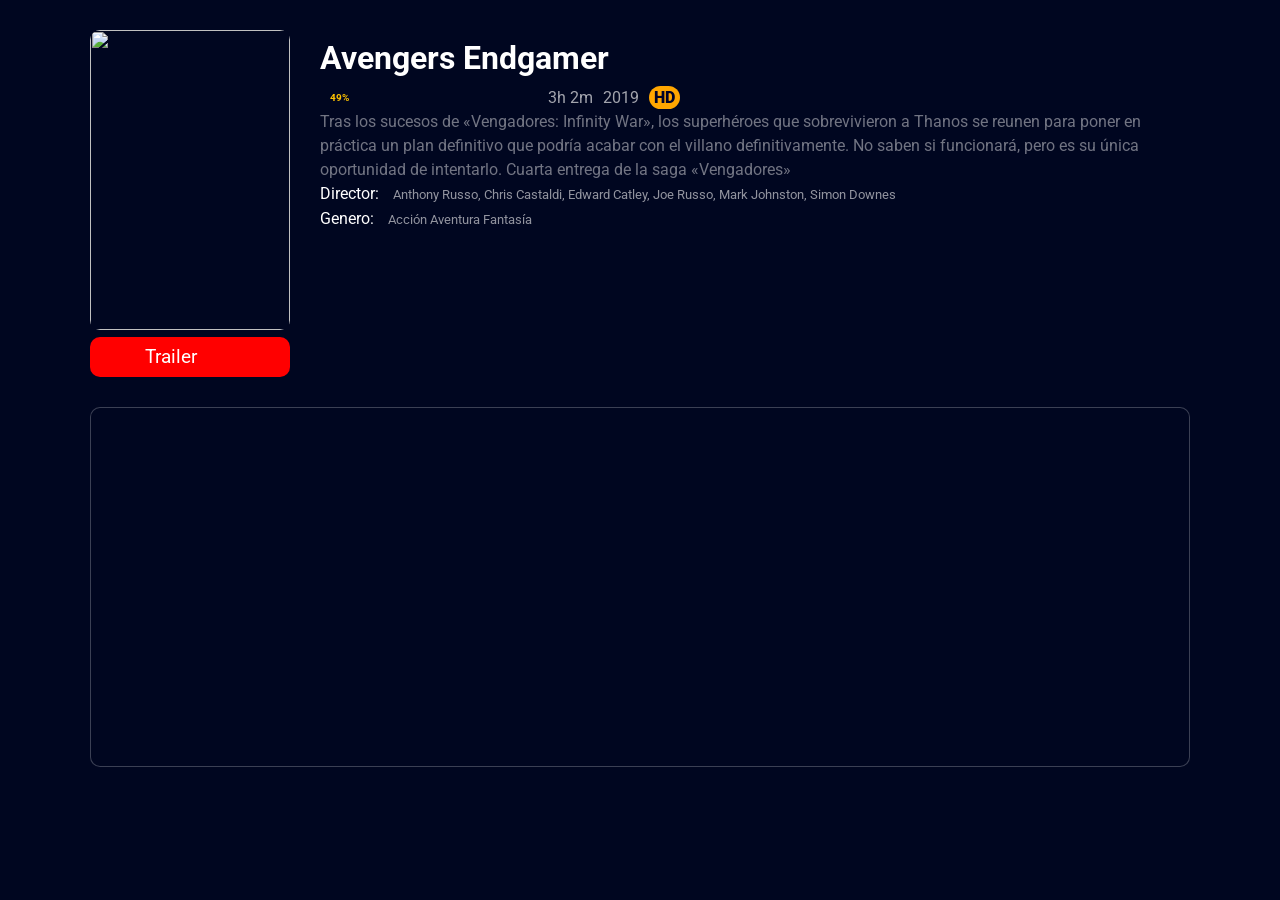
==== index.html @ 00502d81 "Add files via upload" ====
<!DOCTYPE html>
<html lang="en">
<head>
    <meta charset="UTF-8">
    <meta http-equiv="X-UA-Compatible" content="IE=edge">
    <meta name="viewport" content="width=device-width, initial-scale=1.0">
    <title>Document</title>
    <link rel="stylesheet" href="style.css">
</head>
<body>
    <section class="container">
        <section class="container-ver-img"><div><img src="https://i.pinimg.com/564x/a5/1d/e7/a51de7e1b67c7f2f5e11e48641b5d373.jpg" alt="" class="ver-img"></div><a href=""><div class="container-boton-trailer"><img src="../src/trailer.svg" alt="" width="35px" style="background: red;"><span style="font-size: 1.2rem; color: rgb(255, 255, 255); font-weight: 400;">Trailer</span></div></a></section>
         

        <section><h1>Avengers Endgamer</h1>   <section class="container-descripcion"><div><span style="position: absolute; font-size: 0.6rem; font-weight: 700; color: rgb(252, 193, 0);" >49%</span><img src="../src/calificacion.svg" alt=""></div><div><span>3h 2m</span><span>2019</span><span style="background: rgb(255, 166, 0); padding:2px 5px; color: rgb(0, 3, 41); font-weight: 900; border-radius: 50px; margin-left: 10px;" >HD</span></div><div style="display: flex; justify-content: flex-end;"><span><img src="../src/facebook.svg" alt=""></span><span><img src="../src/twitter.svg" alt=""></span><span><img src="../src/instagram.svg" alt=""></span><span><img src="../src/share.svg" alt=""></span></div></section>
    

        <section><div class="relato"><p>Tras los sucesos de «Vengadores: Infinity War», los superhéroes que sobrevivieron a Thanos se reunen para poner en práctica un plan definitivo que podría acabar con el villano definitivamente. No saben si funcionará, pero es su única oportunidad de intentarlo. Cuarta entrega de la saga «Vengadores»</p></div><ul><li>Director: <span> Anthony Russo, Chris Castaldi, Edward Catley, Joe Russo, Mark Johnston, Simon Downes</span></li><li>Genero: <span> Acción Aventura Fantasía</span></li></ul></section>
    </section>
    </section>

    <section class="container-pelix">
        <IFRAME SRC="https://sbthe.com/e/us94fc030589.html" FRAMEBORDER=0 MARGINWIDTH=0 MARGINHEIGHT=0 SCROLLING=NO WIDTH=100% HEIGHT=360 allowfullscreen></IFRAME>
    </section>

    
</body>
</html>
---- style.css ----
@import url('https://fonts.googleapis.com/css2?family=Roboto:wght@100;300;400;500;700;900&display=swap');
*{
    padding: 0;
    margin: 0;
    box-sizing: border-box;
    color: #fff;
    background: rgb(0, 6, 32);
    font-size: 1rem;
    line-height: 1.5rem;
    font-family: 'Roboto', sans-serif;
}
h2{
    font-weight: 300;
    text-align: center;
}
a{
    text-decoration: none;
}
ul{
    list-style: none;
}
.container{
    max-width: 1100px;
    margin: 30px auto;
    display: grid;
    grid-template-columns: 200px 1fr;
    gap: 30px;
}
.container-pelix iframe{
    max-width: 1100px;
    margin: 30px auto;
    display: grid;
    border-radius: 10px;
    border: 1px solid rgba(255, 255, 255, 0.233);
}
.container-recomendaciones{
    max-width: 1100px;
    margin: 30px auto;
    display: grid;
    grid-template-columns: repeat(5, 1fr);
    gap: 15px;
    row-gap: 50px;
}
.cars{
    height: 350px;
}
img{
    border-radius: 10px;
}
.container-ver-img{
    width: 100%;
    border-radius: 10px;
}
.container-ver-img .ver-img{
    width: 100%;
    height: 300px;
    border-radius: 10px;
}
.container-boton-trailer{
    width: 100%;
    height: 40px;
    background: red;
    display: flex;
    padding: 10px;
   
    border-radius: 10px;
    align-items: center;
}
span{
    background: none;
    padding-left: 10px;
    font-size: 0.8rem;
    color: rgba(255, 255, 255, 0.568);
}
h1{
    font-size: 2rem;
    font-weight: 700;
    line-height: 3.5rem;
}
.container-descripcion{
    display: grid;
    grid-template-columns: 1fr 1fr 2fr;
}
.container-descripcion span{
    font-size: 1rem; color: rgba(255, 255, 255, 0.637);
}
p{
    color: rgba(255, 255, 255, 0.445);
}
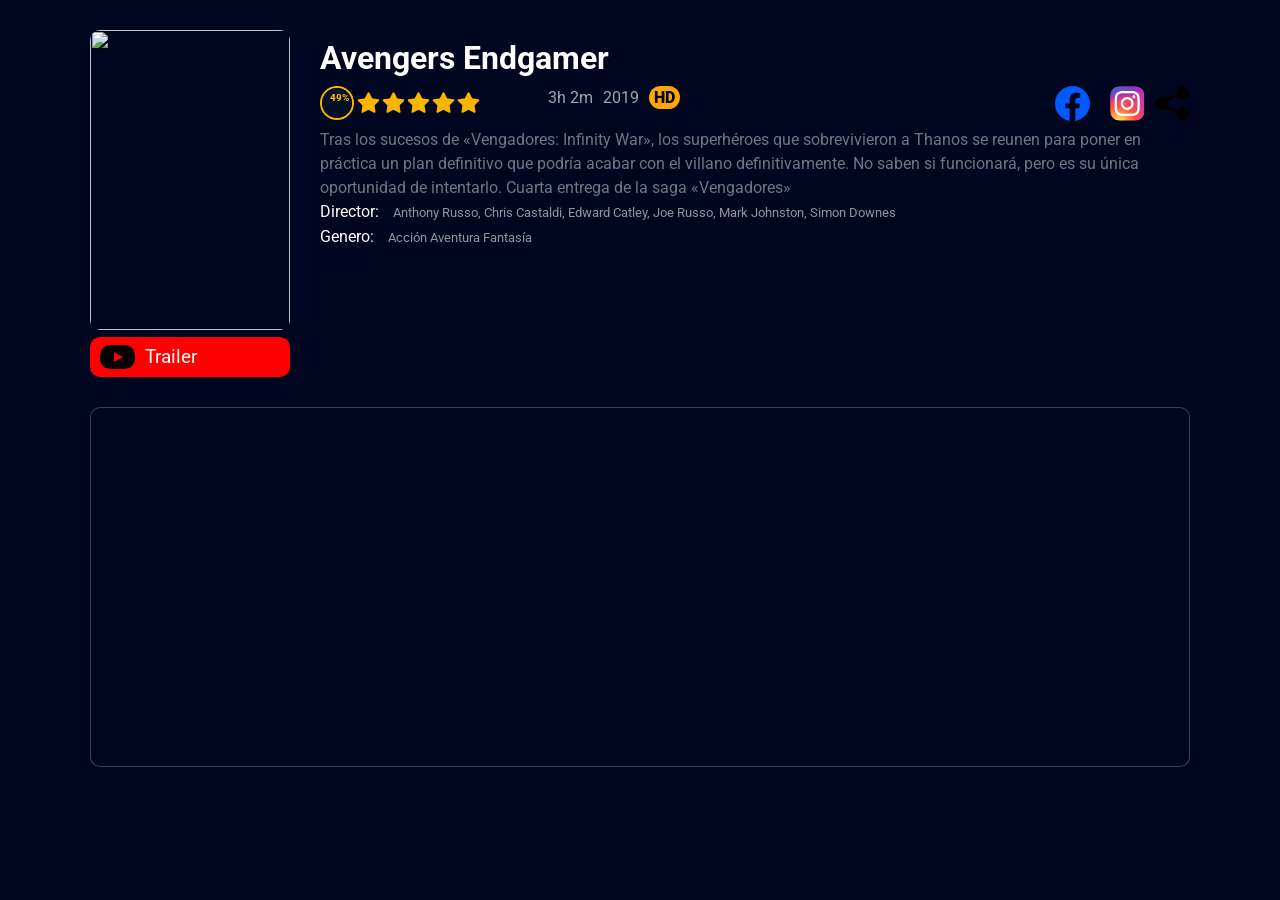
==== commit 08813cec: "Update index.html" ====
--- a/index.html
+++ b/index.html
@@ -9,10 +9,10 @@
 </head>
 <body>
     <section class="container">
-        <section class="container-ver-img"><div><img src="https://i.pinimg.com/564x/a5/1d/e7/a51de7e1b67c7f2f5e11e48641b5d373.jpg" alt="" class="ver-img"></div><a href=""><div class="container-boton-trailer"><img src="../src/trailer.svg" alt="" width="35px" style="background: red;"><span style="font-size: 1.2rem; color: rgb(255, 255, 255); font-weight: 400;">Trailer</span></div></a></section>
+        <section class="container-ver-img"><div><img src="https://i.pinimg.com/564x/a5/1d/e7/a51de7e1b67c7f2f5e11e48641b5d373.jpg" alt="" class="ver-img"></div><a href=""><div class="container-boton-trailer"><img src="trailer.svg" alt="" width="35px" style="background: red;"><span style="font-size: 1.2rem; color: rgb(255, 255, 255); font-weight: 400;">Trailer</span></div></a></section>
          
 
-        <section><h1>Avengers Endgamer</h1>   <section class="container-descripcion"><div><span style="position: absolute; font-size: 0.6rem; font-weight: 700; color: rgb(252, 193, 0);" >49%</span><img src="../src/calificacion.svg" alt=""></div><div><span>3h 2m</span><span>2019</span><span style="background: rgb(255, 166, 0); padding:2px 5px; color: rgb(0, 3, 41); font-weight: 900; border-radius: 50px; margin-left: 10px;" >HD</span></div><div style="display: flex; justify-content: flex-end;"><span><img src="../src/facebook.svg" alt=""></span><span><img src="../src/twitter.svg" alt=""></span><span><img src="../src/instagram.svg" alt=""></span><span><img src="../src/share.svg" alt=""></span></div></section>
+        <section><h1>Avengers Endgamer</h1>   <section class="container-descripcion"><div><span style="position: absolute; font-size: 0.6rem; font-weight: 700; color: rgb(252, 193, 0);" >49%</span><img src="calificacion.svg" alt=""></div><div><span>3h 2m</span><span>2019</span><span style="background: rgb(255, 166, 0); padding:2px 5px; color: rgb(0, 3, 41); font-weight: 900; border-radius: 50px; margin-left: 10px;" >HD</span></div><div style="display: flex; justify-content: flex-end;"><span><img src="facebook.svg" alt=""></span><span><img src="src/twitter.svg" alt=""></span><span><img src="instagram.svg" alt=""></span><span><img src="share.svg" alt=""></span></div></section>
     
 
         <section><div class="relato"><p>Tras los sucesos de «Vengadores: Infinity War», los superhéroes que sobrevivieron a Thanos se reunen para poner en práctica un plan definitivo que podría acabar con el villano definitivamente. No saben si funcionará, pero es su única oportunidad de intentarlo. Cuarta entrega de la saga «Vengadores»</p></div><ul><li>Director: <span> Anthony Russo, Chris Castaldi, Edward Catley, Joe Russo, Mark Johnston, Simon Downes</span></li><li>Genero: <span> Acción Aventura Fantasía</span></li></ul></section>
@@ -25,4 +25,4 @@
 
     
 </body>
-</html>+</html>
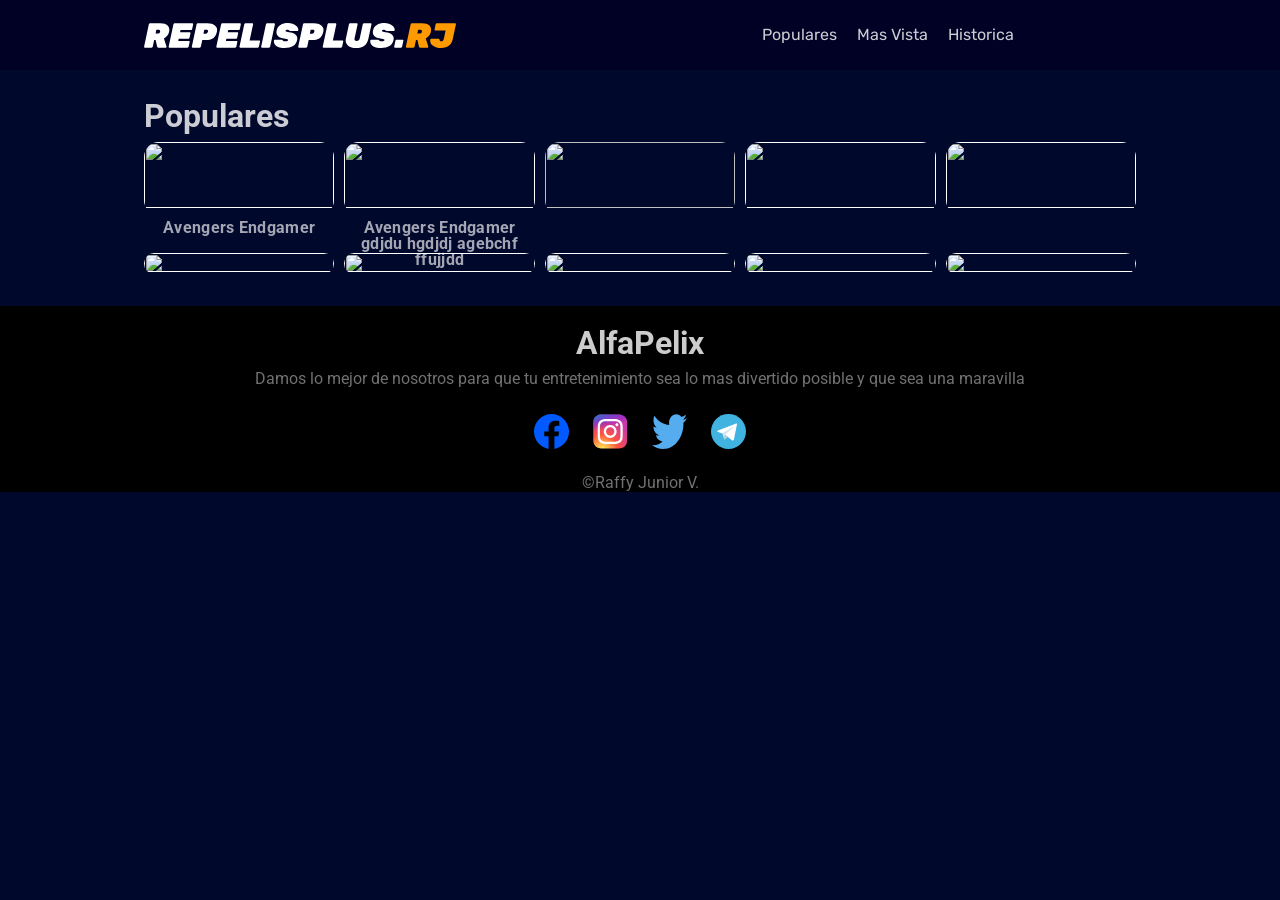
==== commit b80aac36: "Initial commit" ====
--- a/index.html
+++ b/index.html
@@ -8,21 +8,83 @@
     <link rel="stylesheet" href="style.css">
 </head>
 <body>
-    <section class="container">
-        <section class="container-ver-img"><div><img src="https://i.pinimg.com/564x/a5/1d/e7/a51de7e1b67c7f2f5e11e48641b5d373.jpg" alt="" class="ver-img"></div><a href=""><div class="container-boton-trailer"><img src="trailer.svg" alt="" width="35px" style="background: red;"><span style="font-size: 1.2rem; color: rgb(255, 255, 255); font-weight: 400;">Trailer</span></div></a></section>
-         
 
-        <section><h1>Avengers Endgamer</h1>   <section class="container-descripcion"><div><span style="position: absolute; font-size: 0.6rem; font-weight: 700; color: rgb(252, 193, 0);" >49%</span><img src="calificacion.svg" alt=""></div><div><span>3h 2m</span><span>2019</span><span style="background: rgb(255, 166, 0); padding:2px 5px; color: rgb(0, 3, 41); font-weight: 900; border-radius: 50px; margin-left: 10px;" >HD</span></div><div style="display: flex; justify-content: flex-end;"><span><img src="facebook.svg" alt=""></span><span><img src="src/twitter.svg" alt=""></span><span><img src="instagram.svg" alt=""></span><span><img src="share.svg" alt=""></span></div></section>
+    <header>
+        <div id="cont-header">
+        <div id="logo"><img src="/src/logo.svg" alt=""  ></div>
     
 
-        <section><div class="relato"><p>Tras los sucesos de «Vengadores: Infinity War», los superhéroes que sobrevivieron a Thanos se reunen para poner en práctica un plan definitivo que podría acabar con el villano definitivamente. No saben si funcionará, pero es su única oportunidad de intentarlo. Cuarta entrega de la saga «Vengadores»</p></div><ul><li>Director: <span> Anthony Russo, Chris Castaldi, Edward Catley, Joe Russo, Mark Johnston, Simon Downes</span></li><li>Genero: <span> Acción Aventura Fantasía</span></li></ul></section>
-    </section>
-    </section>
+        <div id="menu"><ul><a href=""><li>Populares</li></a>   <a href=""><li>Mas Vista</li></a>     <a href=""><li>Historica</li></a></ul></div>
 
-    <section class="container-pelix">
-        <IFRAME SRC="https://sbthe.com/e/us94fc030589.html" FRAMEBORDER=0 MARGINWIDTH=0 MARGINHEIGHT=0 SCROLLING=NO WIDTH=100% HEIGHT=360 allowfullscreen></IFRAME>
-    </section>
+        <div class="topnav">
+            <!-- Navigation links (hidden by default) -->
+            <div id="myLinks">
+              <a href="#news">Inicio</a>
+              <a href="#ee">Populares</a>
+              <a href="#contact">Historica</a>
+              <a href="#about">Contacto</a>
+            </div>
+            <!-- "Hamburger menu" / "Bar icon" to toggle the navigation links -->
+            <a href="javascript:void(0);" class="icon" onclick="myFunction()">
+              <i><img src="./src/menu.svg" alt=""></i>
+            </a>
+          </div>
+    </div>
+    </header>
 
+
+
+
+    <div id="recomendaciones">
+        <h1>Populares</h1>
+        <section class="container-recomendaciones">
+             <div class="cars"><a href=""><img src="https://i.pinimg.com/564x/a5/1d/e7/a51de7e1b67c7f2f5e11e48641b5d373.jpg" alt="" width="100%" height="90%"><h2>Avengers Endgamer </h2></a></div>
     
+             <div class="cars"><a href=""><img src="https://i.pinimg.com/564x/c4/e2/50/c4e250e7bb67dc33382067f55e8eda93.jpg" alt="" width="100%" height="90%"><h2>Avengers Endgamer gdjdu hgdjdj agebchf ffujjdd</h2></a></div>
+       
+             <div class="cars"><a href="ver2.html"><img src="https://i.pinimg.com/564x/60/3f/79/603f79b4b24531e2a07af03c1698365b.jpg" alt="" width="100%" height="90%"></a></div>
+    
+             <div class="cars"><a href=""><img src="https://i.pinimg.com/564x/5c/11/57/5c11574c92ab1e39b5c9918a9673e190.jpg" alt="" width="100%" height="90%"></a></div>
+       
+             <div class="cars"><a href=""><img src="https://i.pinimg.com/236x/b4/4b/4f/b44b4fa2ea8448ed7769a9510a174075.jpg" alt="" width="100%" height="90%"></a></div>
+    
+             <div class="cars"><a href=""><img src="https://i.pinimg.com/236x/83/67/f2/8367f2a54c732cf807ee0b130c95089c.jpg" alt="" width="100%" height="90%"></a></div>
+       
+             <div class="cars"><a href=""><img src="https://i.pinimg.com/236x/a5/9e/15/a59e15db63121f27cccdb82b8907d538.jpg" alt="" width="100%" height="90%"></a></div>
+    
+             <div class="cars"><a href=""><img src="https://i.pinimg.com/236x/7f/39/33/7f393379b82d64a4714391666064275c.jpg" alt="" width="100%" height="90%"></a></div>
+       
+             <div class="cars"><a href=""><img src="https://i.pinimg.com/236x/27/09/65/270965ab373e354d75f4a1c6462119b0.jpg" alt="" width="100%" height="90%"></a></div>
+    
+             <div class="cars"><a href=""><img src="https://i.pinimg.com/236x/e0/c8/61/e0c86174ee677480afb404f0e0d830c6.jpg" alt="" width="100%" height="90%"></a></div>
+       
+            </section></div>
+
+
+
+            <footer>
+                <br>
+                <h1 class="f-rd">AlfaPelix</h1>
+                <p class="f-rd">Damos lo mejor de nosotros para que tu entretenimiento sea lo mas divertido posible y que sea una maravilla</p>
+                
+                <br>
+                 <div class="f-rd">
+                    <i><img src="../src/facebook.svg" alt=""></i>
+                    <i><img src="../src/instagram.svg" alt=""></i>
+                    <i><img src="../src/twitter.svg" alt=""></i>
+                    <i><img src="../src/telegram.svg" alt=""></i>
+                 </div><br>
+               <div><p style=" background: black;">©Raffy Junior V.</p></div>
+            </footer>
+            <script>
+                function myFunction() {
+              var x = document.getElementById("myLinks");
+              if (x.style.display === "block") {
+                x.style.display = "none";
+              } else {
+                x.style.display = "block";
+              }
+            }
+            </script>
 </body>
-</html>
+</html>
--- a/style.css
+++ b/style.css
@@ -1,17 +1,59 @@
+@import url('https://fonts.googleapis.com/css2?family=Rubik:wght@500&display=swap');
 @import url('https://fonts.googleapis.com/css2?family=Roboto:wght@100;300;400;500;700;900&display=swap');
 *{
     padding: 0;
-    margin: 0;
+    margin: 0 ;
     box-sizing: border-box;
     color: #fff;
-    background: rgb(0, 6, 32);
+   
     font-size: 1rem;
-    line-height: 1.5rem;
+    line-height: 1rem;
     font-family: 'Roboto', sans-serif;
 }
+body{
+    background: rgb(0, 8, 44);
+}
+header{
+    width: 100%;
+    height: 70px; 
+    background: rgb(0, 1, 37);
+}
+#cont-header{
+    max-width: 992px;
+    height: 70px;
+    grid-template-columns: 1fr 1fr ;
+    align-items: center;
+    justify-content: center;
+    display: grid;
+    margin: 0 auto;
+}
+#logo{
+    display: flex;
+    justify-content: flex-start;
+}
+#cont-header li{
+    float: left;
+    padding: 10px;
+    font-family: 'Rubik', sans-serif;
+
+}
+#cont-header img{
+    height: 25px;
+}
+
+
 h2{
-    font-weight: 300;
+    font-weight: 700;
+    letter-spacing: 0.3px;
+    margin: 5px;
     text-align: center;
+}
+h2, h3, span{
+    color: rgba(255, 255, 255, 0.644);
+}
+br{
+    padding: 0px;
+    margin: 0px;
 }
 a{
     text-decoration: none;
@@ -19,42 +61,111 @@
 ul{
     list-style: none;
 }
+li{
+    padding: 5px 10px 0px 0px;
+}
 .container{
-    max-width: 1100px;
+    max-width: 992px;
     margin: 30px auto;
     display: grid;
     grid-template-columns: 200px 1fr;
-    gap: 30px;
-}
-.container-pelix iframe{
-    max-width: 1100px;
+    gap: 15px;
+}
+.relato2{
+    max-width: 992px;
+    margin: 30px auto;
+    display: none;
+}
+.container-pelix{
+    max-width: 992px;
     margin: 30px auto;
     display: grid;
     border-radius: 10px;
-    border: 1px solid rgba(255, 255, 255, 0.233);
+   
 }
 .container-recomendaciones{
-    max-width: 1100px;
+    max-width: 992px;
     margin: 30px auto;
     display: grid;
     grid-template-columns: repeat(5, 1fr);
-    gap: 15px;
-    row-gap: 50px;
+    gap: 25px;
+    row-gap: 25px;
+}
+#recomendaciones{
+    max-width: 992px;
+    margin: 30px auto;
+    
+}
+.relato{
+    height: 95px;
+    overflow: auto;
+    display: flex;
+    align-items: center;
+    padding-bottom: 10px;
 }
 .cars{
-    height: 350px;
-}
-img{
-    border-radius: 10px;
+    height: 100%;
+}
+#menu{
+    display: flex;
+    justify-content: center;
+}
+.topnav {
+    height: 70px;
+    display: none;
+  }
+#myLinks{
+    position: relative;
+    top: 70px;
+    background: rgb(5, 0, 92);
+    border-radius: 0px 0px 10px 10px;
+}
+#myLinks a{
+    color: white;
+    padding: 14px 32px;
+    
+    
+    text-decoration: none;
+    font-size: 17px;
+    display: block;
+}
+.topnav a.icon {
+    padding: 15px;
+    color: #fff;
+    height: 70px;
+    display: flex;
+    align-items: center;
+    position: absolute;
+    right: 0;
+    top: 0;
+  }
+  .topnav a:hover {
+    background: rgb(2, 2, 109);
+    color: rgb(255, 255, 255);
+  }
+  .active {
+    background-color: #04AA6D;
+    color: rgb(255, 255, 255);
+  }
+.topnav i, img{
+    background: none;
+    border-radius: 0px;
+}
+.topnav #myLinks {
+    display: none;
+  }
+.container-recomendaciones img{
+    border-radius: 15px;
+    
 }
 .container-ver-img{
     width: 100%;
-    border-radius: 10px;
+    border-radius: 15px;
 }
 .container-ver-img .ver-img{
     width: 100%;
     height: 300px;
-    border-radius: 10px;
+    border-radius: 15px;
 }
 .container-boton-trailer{
     width: 100%;
@@ -62,28 +173,173 @@
     background: red;
     display: flex;
     padding: 10px;
-   
+    margin-top: 10px;
     border-radius: 10px;
     align-items: center;
 }
 span{
     background: none;
-    padding-left: 10px;
     font-size: 0.8rem;
     color: rgba(255, 255, 255, 0.568);
 }
 h1{
     font-size: 2rem;
     font-weight: 700;
-    line-height: 3.5rem;
-}
-.container-descripcion{
-    display: grid;
-    grid-template-columns: 1fr 1fr 2fr;
+    line-height: 2rem;
+    color: rgba(255, 255, 255, 0.568);
+}
+h1, li{
+    color: rgba(255, 255, 255, 0.8);
+}
+.redes{
+   display: flex;
+   justify-content: flex-end;
+
+}
+.redes > span{
+    padding-right: 10px;
 }
 .container-descripcion span{
     font-size: 1rem; color: rgba(255, 255, 255, 0.637);
 }
 p{
     color: rgba(255, 255, 255, 0.445);
-}+    line-height: normal;
+}
+footer{
+    text-align: center;
+    background: black;
+}
+footer .f-rd, i{
+    background: black;
+    padding: 5px 10px;
+}
+img{
+    background: none;
+}
+/* Extra small devices (phones, 600px and down) */
+@media only screen and (max-width: 600px) {
+    #cont-header img{
+        height: 15px;
+    }
+    #cont-header {
+        grid-template-columns: 2fr 1fr ;
+    }
+    #logo{
+        margin: 10px;
+    }
+    .topnav{
+        display: inline-block;
+    }
+    .relato2 {
+       margin: 10px;
+       display: inline;
+    }
+    #menu{
+        display: none;
+    }
+   
+    .relato2 p{
+        margin: 0 10px;
+    }
+    
+    .container{
+        margin: 10px;
+        display: grid;
+        grid-template-columns: 1fr 2fr;
+        gap: 10px;
+    }
+    .container-pelix{
+        margin: 10px;
+        border-radius: 10px;
+    }
+    h1{
+        font-size: 1.5rem;
+    }
+    .container-descripcion{
+        display: grid;
+        gap: 10px;
+        align-items: center;
+    }
+    .container-recomendaciones{
+        margin: 10px 0;
+        display: grid;
+        grid-template-columns: repeat(2, 1fr);
+        
+        gap: 15px;
+        row-gap: 30px;
+    }
+    #recomendaciones{
+        max-width: 600px;
+        margin: 10px;
+    }
+    .container-descripcion > div img{
+        height: 30px;
+        
+    }
+    .redes{
+        display: flex;
+        justify-content: flex-start;
+    }
+    .relato{
+        display: none;
+    }
+    .container-ver-img .ver-img{
+        width: 100%;
+        height: 100%;
+        border-radius: 10px;
+    }
+}
+iframe{
+    border-radius: 10px;
+}
+
+/* Small devices (portrait tablets and large phones, 600px and up) */
+@media only screen and (min-width: 600px) {
+    .container{
+        margin: 30px auto;
+        display: grid;
+        grid-template-columns: 200px 1fr;
+        gap: 10px;
+    }
+    .container-descripcion{
+        display: grid;
+        grid-template-rows: repeat(3) 1fr;
+        gap: 10px;
+        align-items: center;
+    }
+    .redes{
+        display: flex;
+        justify-content: flex-start;
+    }
+    .container-recomendaciones{
+        margin: 10px 0;
+        display: grid;
+        grid-template-columns: repeat(4, 1fr);
+        
+        gap: 15px;
+        row-gap: 30px;
+    }
+}
+
+/* Medium devices (landscape tablets, 768px and up) */
+@media only screen and (min-width: 768px) {
+    .container-descripcion{
+        display: grid;
+        grid-template-columns: 1fr 1fr 1fr;
+        margin:10px 0px;
+        
+    }
+}
+
+/* Large devices (laptops/desktops, 992px and up) */
+@media only screen and (min-width: 992px) {
+    .container-recomendaciones{
+        margin: 10px 0;
+        display: grid;
+        grid-template-columns: repeat(5, 1fr);
+        
+        gap: 10px;
+        row-gap: 30px;
+    }
+}
